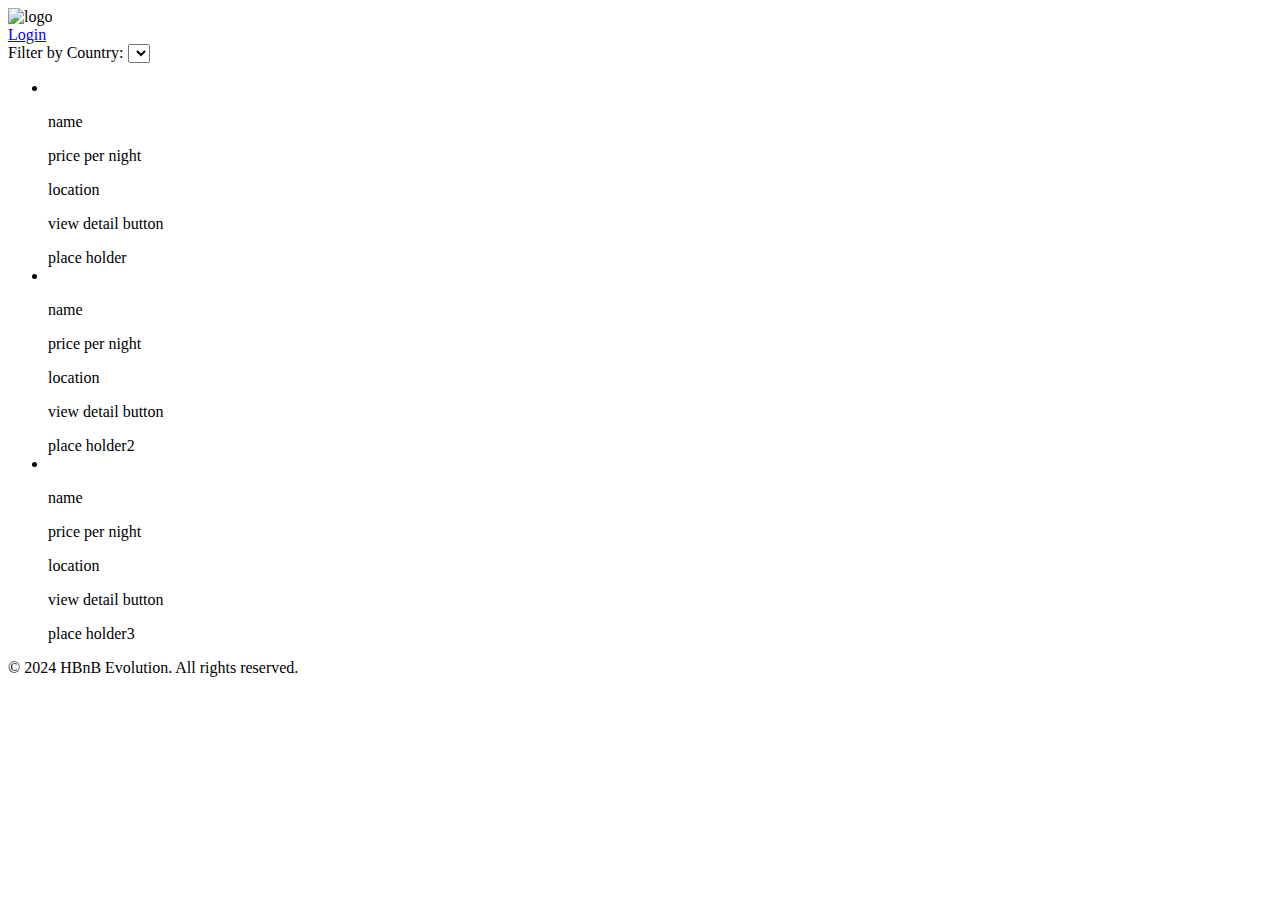
==== base_files/page/index.html @ 12bb0075 "Update header and footer in HTML files" ====
<!DOCTYPE html>
<html lang="en">
<head>
    <meta charset="UTF-8">
    <meta name="viewport" content="width=device-width, initial-scale=1.0">
    <title>List of Places</title>
    <link rel="stylesheet" href="styles.css">
</head>
<body>
    <header>
        <img src="logo.png" alt="logo" class="logo">
        <nav>
            <a href="login.html" id="login-link" class="login-button">Login</a>
        </nav>
    </header>
    <main>
        <section id="filter">
            <label for="country-filter">Filter by Country:</label>
            <select id="country-filter">
                <!-- Options will be populated dynamically -->
            </select>
        </section>
        <section id="places-list">
            <ul class="place-card"><!--you need to use DOM to populate-->
                <li><img src="" alt=""><p>name</p><p>price per night</p><p>location</p><p>view detail button</p>place holder</li>
                <li><img src="" alt=""><p>name</p><p>price per night</p><p>location</p><p>view detail button</p>place holder2</li>
                <li><img src="" alt=""><p>name</p><p>price per night</p><p>location</p><p>view detail button</p>place holder3</li>
            </ul>
        </section>
    </main>
    <div>
    <footer>
        <p>&copy; 2024 HBnB Evolution. All rights reserved.</p>
    </footer>
    </div>
    <script src="scripts.js"></script>
</body>
</html>
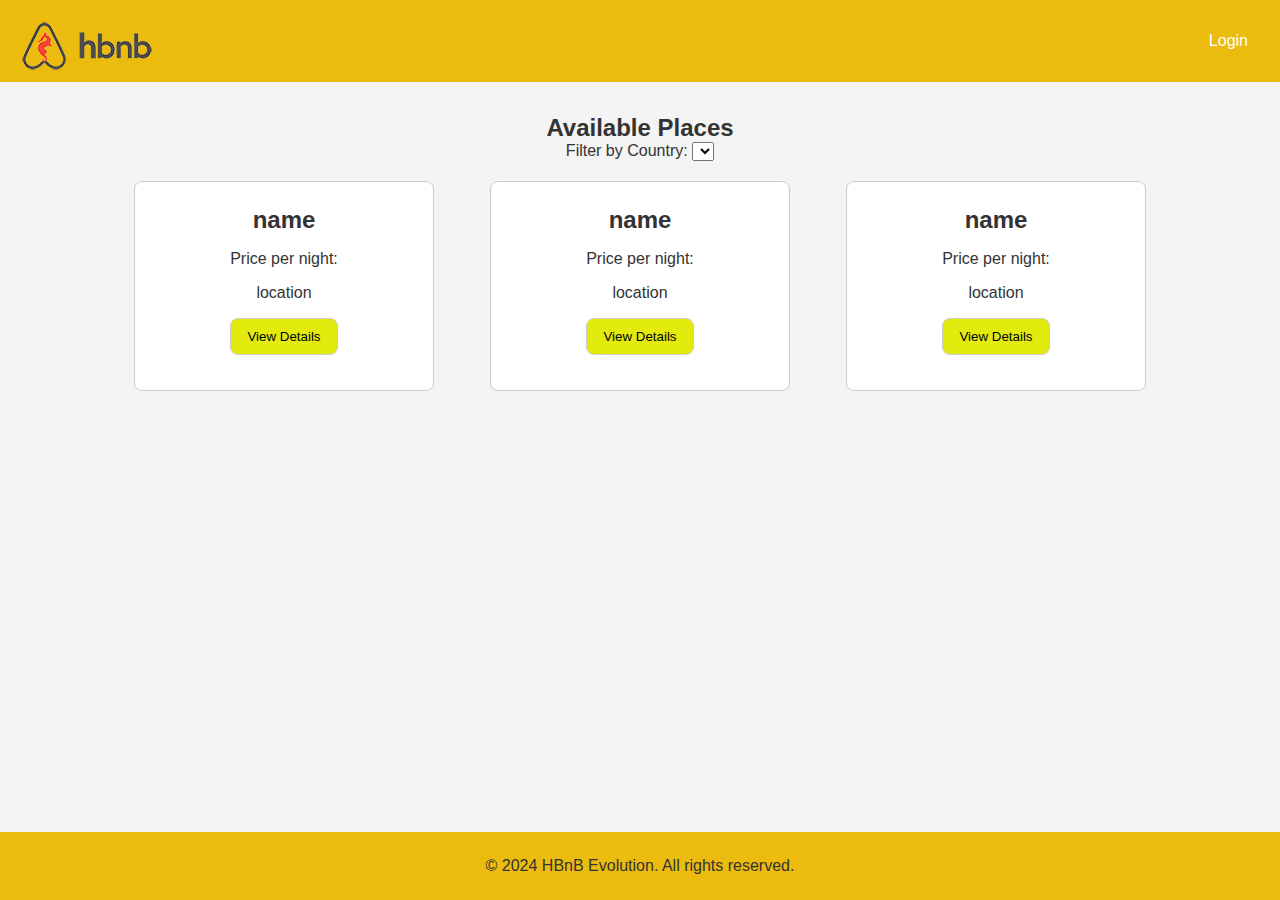
==== commit 5c74d1f7: "chore: Add Flask-Cors dependency and enable CORS for all routes" ====
--- a/base_files/page/index.html
+++ b/base_files/page/index.html
@@ -8,24 +8,51 @@
 </head>
 <body>
     <header>
-        <img src="logo.png" alt="logo" class="logo">
+        <img src="images/logo.png" alt="logo" class="logo">
         <nav>
             <a href="login.html" id="login-link" class="login-button">Login</a>
         </nav>
     </header>
     <main>
         <section id="filter">
+            <h2>Available Places</h2>
             <label for="country-filter">Filter by Country:</label>
             <select id="country-filter">
                 <!-- Options will be populated dynamically -->
             </select>
         </section>
         <section id="places-list">
-            <ul class="place-card"><!--you need to use DOM to populate-->
-                <li><img src="" alt=""><p>name</p><p>price per night</p><p>location</p><p>view detail button</p>place holder</li>
-                <li><img src="" alt=""><p>name</p><p>price per night</p><p>location</p><p>view detail button</p>place holder2</li>
-                <li><img src="" alt=""><p>name</p><p>price per night</p><p>location</p><p>view detail button</p>place holder3</li>
+            <div class="parent-container">
+            <ul class="grid-container"><!--you need to use DOM to populate-->
+                <div class="place-card">
+                    <li class="pcard">
+                        <img src="images/" alt="">
+                        <h2>name</h2>
+                        <p>Price per night:</p>
+                        <p>location</p>
+                        <button type="button" class="details-button">View Details</button>
+                    </li>
+                </div>
+                <div class="place-card">
+                    <li class="pcard">
+                        <img src="images/" alt="">
+                        <h2>name</h2>
+                        <p>Price per night:</p>
+                        <p>location</p>
+                        <button type="button" class="details-button">View Details</button>
+                    </li>
+                </div>
+                <div class="place-card">
+                    <li class="pcard">
+                        <img src="images/" alt="">
+                        <h2>name</h2>
+                        <p>Price per night:</p>
+                        <p>location</p>
+                        <button type="button" class="details-button">View Details</button>
+                    </li>
+                </div>
             </ul>
+        </div>
         </section>
     </main>
     <div>
@@ -33,6 +60,6 @@
         <p>&copy; 2024 HBnB Evolution. All rights reserved.</p>
     </footer>
     </div>
-    <script src="scripts.js"></script>
+    <script src="/base_files/script/script.js"></script>
 </body>
 </html>
--- a/base_files/page/styles.css
+++ b/base_files/page/styles.css
@@ -0,0 +1,126 @@
+/*
+  This is a SAMPLE File to get you started. Follow the instructions on the project to complete the tasks.
+  You'll probably need to override some of theese styles.
+*/
+
+* {
+    box-sizing: border-box;
+    margin: 0;
+    padding: 0;
+    font-family: Arial, sans-serif;
+}
+
+body {
+    background-color: #f4f4f4;
+    color: #333;
+}
+
+header {
+    background-color: #ebbb0e;
+    color: #fff;
+    padding: 1rem;
+}
+footer {
+    background-color: #ebbb0e;
+    position: absolute;
+    bottom: 0;
+    width: 100%;
+    padding: 25px;
+}
+footer p {
+    text-align: center;
+}
+nav {
+    display: flex;
+    justify-content: flex-end;
+    padding: 1rem;
+}
+nav a {
+    color: #fff;
+    text-decoration: none;
+    margin-left: 1rem;
+}
+.logo {
+    float: left;
+}
+main {
+    padding: 2rem;
+}
+.place-card, .review-card {
+    margin: 20px;
+    padding: 10px;
+    border: 1px solid #ddd;
+    border-radius: 10px;
+}
+ul {
+    margin: 0 auto;
+    text-align: center;
+}
+.pcard {
+    display: inline-grid;
+    vertical-align: top;
+}
+.grid-container {
+    display: grid;
+    grid-template-columns: repeat(auto-fill, minmax(200px, 1fr));
+    gap: 16px;
+    list-style-type: none;
+    padding: 0;
+    margin: 0 auto; /* Center the grid container */
+    max-width: 1200px; /* Optional: Set a max-width to constrain the grid */
+    display: flex;
+    justify-content: center;
+}
+
+.place-card {
+    margin: 20px;
+    padding: 10px;
+    border: 1px solid #ddd;
+    border-radius: 10px;
+    width: 300px;
+    height: 210px
+}
+
+ul {
+    margin: 0 auto;
+    text-align: center;
+}
+
+.pcard {
+    display: inline-grid;
+    vertical-align: top;
+}
+
+.place-card {
+    display: flex;
+    flex-direction: column;
+    align-items: center;
+    border: 1px solid #ccc;
+    padding: 16px;
+    border-radius: 8px;
+    background-color: #fff;
+}
+
+.pcard img {
+    max-width: 100%;
+    height: auto;
+    border-radius: 8px;
+}
+
+.pcard h2, .pcard p, .pcard button {
+    margin: 8px 0;
+}
+#filter {
+    text-align: center;
+}
+.parent-container {
+    width: 100%;
+    display: flex;
+    justify-content: center;
+}
+.details-button {
+    background-color: #e3eb0e;
+    border: 1px solid #ccc;
+    padding: 10px;
+    border-radius: 8px;
+}
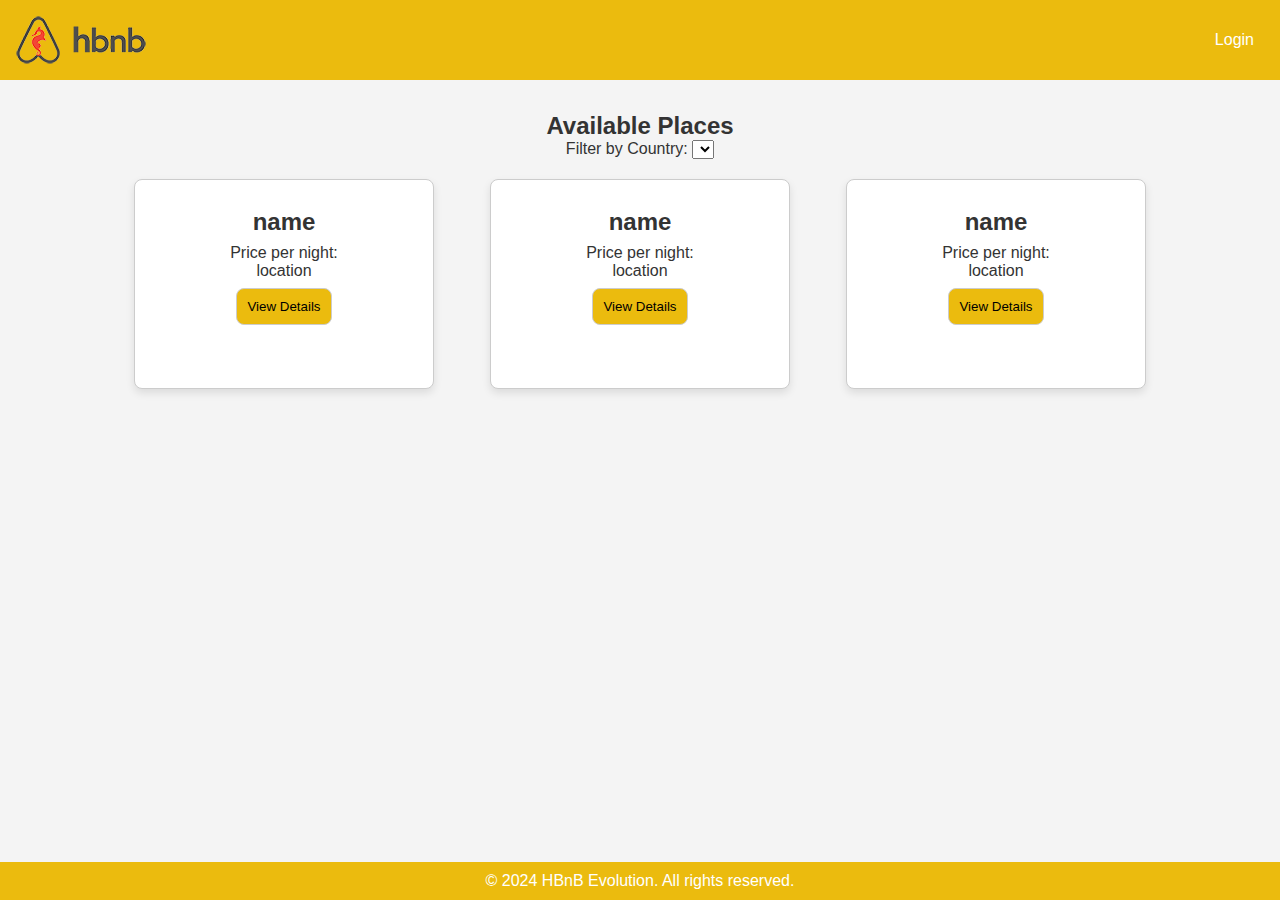
==== commit 900dbad4: "chore: Update HTML files with new review section and button" ====
--- a/base_files/page/index.html
+++ b/base_files/page/index.html
@@ -21,17 +21,16 @@
                 <!-- Options will be populated dynamically -->
             </select>
         </section>
-        <section id="places-list">
+         <section id="places-list">
             <div class="parent-container">
-            <ul class="grid-container"><!--you need to use DOM to populate-->
+            <ul class="grid-container">
                 <div class="place-card">
                     <li class="pcard">
                         <img src="images/" alt="">
                         <h2>name</h2>
                         <p>Price per night:</p>
                         <p>location</p>
-                        <button type="button" class="details-button">View Details</button>
-                    </li>
+                        <a href="place.html"><button type="button" class="details-button">View Details</button></a></li>
                 </div>
                 <div class="place-card">
                     <li class="pcard">
@@ -39,8 +38,7 @@
                         <h2>name</h2>
                         <p>Price per night:</p>
                         <p>location</p>
-                        <button type="button" class="details-button">View Details</button>
-                    </li>
+                        <a href="place.html"><button type="button" class="details-button">View Details</button></a>                    </li>
                 </div>
                 <div class="place-card">
                     <li class="pcard">
@@ -48,7 +46,7 @@
                         <h2>name</h2>
                         <p>Price per night:</p>
                         <p>location</p>
-                        <button type="button" class="details-button">View Details</button>
+                        <a href="place.html"><button type="button" class="details-button">View Details</button></a>
                     </li>
                 </div>
             </ul>
--- a/base_files/page/styles.css
+++ b/base_files/page/styles.css
@@ -7,12 +7,15 @@
     box-sizing: border-box;
     margin: 0;
     padding: 0;
-    font-family: Arial, sans-serif;
+    font-family: Proxima Nova, sans-serif;
 }
 
 body {
     background-color: #f4f4f4;
     color: #333;
+    display: flex;
+    flex-direction:column;
+    min-height: 100vh;
 }
 
 header {
@@ -29,6 +32,7 @@
 }
 footer p {
     text-align: center;
+    color: #fff;
 }
 nav {
     display: flex;
@@ -44,6 +48,7 @@
     float: left;
 }
 main {
+    flex: 1;
     padding: 2rem;
 }
 .place-card, .review-card {
@@ -67,7 +72,7 @@
     list-style-type: none;
     padding: 0;
     margin: 0 auto; /* Center the grid container */
-    max-width: 1200px; /* Optional: Set a max-width to constrain the grid */
+    max-width: 1200px;  /*Optional: Set a max-width to constrain the grid */
     display: flex;
     justify-content: center;
 }
@@ -78,7 +83,7 @@
     border: 1px solid #ddd;
     border-radius: 10px;
     width: 300px;
-    height: 210px
+    height: 210px;
 }
 
 ul {
@@ -119,8 +124,204 @@
     justify-content: center;
 }
 .details-button {
-    background-color: #e3eb0e;
+    background-color: #ebbb0e;
     border: 1px solid #ccc;
     padding: 10px;
     border-radius: 8px;
 }
+.review-card {
+        list-style-type: none;
+        text-align: left;
+}
+.place-info {
+    margin: 20px;
+    padding: 10px;
+    border: 1px solid #ddd;
+    border-radius: 10px;
+    text-align: center;
+}
+
+#place-details h2 {
+    text-align: center;
+}
+
+.submit-button {
+    width: 100%;
+    margin: 0 auto;
+    padding: 10px;
+    background-color: #ebbb0e;
+    border: 1px solid #ccc;
+    border-radius: 8px;
+    display: block;
+}
+
+header {
+    display: flex;
+    justify-content: space-between;
+    align-items: center;
+    padding: 10px;
+}
+
+nav {
+    display: flex;
+    gap: 10px; /* Optional: Add some space between the nav items */
+}
+
+#add-review {
+    display: flex;
+    flex-direction: column;
+    gap: 20px; /* Add space between the form elements */
+    padding: 20px;
+}
+
+#add-review h2 {
+    text-align: center;
+}
+
+.rating {
+    display: flex;
+    align-items: center;
+    gap: 10px; /* Add space between the label and the select box */
+}
+
+footer {
+    display: flex;
+    justify-content: center;
+    padding: 10px;
+}
+
+@media (max-width: 768px) {
+    .place-card {
+        flex: 1 1 calc(50% - 1rem); /* 2 cards per row */
+    }
+}
+
+@media (max-width: 480px) {
+    .place-card {
+        flex: 1 1 100%; /* 1 card per row */
+    }
+}
+
+.container {
+    display: flex;
+    flex-wrap: wrap;
+    gap: 1rem;
+}
+
+.place-card {
+    flex: 1 1 calc(33.333% - 1rem); /* 3 cards per row */
+    background-color: #fff;
+    padding: 20px;
+    border: 1px solid #ccc;
+    border-radius: 8px;
+    box-shadow: 0 4px 8px rgba(0, 0, 0, 0.1);
+}
+
+.place-card img {
+    max-width: 100%;
+    height: auto;
+}
+
+.place-card h3, .place-card p {
+    margin: 0;
+    padding: 0;
+}
+
+#review-text {
+    width: 100%;
+    height: 4rem;
+    justify-content: center;
+    margin-top: 10px;
+}
+#review-form {
+    margin-top: 10px;
+}
+
+.rating {
+    margin-top: 10px;
+    margin-bottom: 10px;
+}
+.login-html {
+    height: 100%;
+  }
+
+  .login-body {
+    height: 100%;
+    margin: 0;
+    font-family: Arial, Helvetica, sans-serif;
+    display: grid;
+    justify-items: center;
+    align-items: center;
+    background-color: #3a3a3a;
+  }
+
+  #main-holder {
+    width: 50%;
+    height: 70%;
+    display: grid;
+    justify-items: center;
+    align-items: center;
+    background-color: #ebbb0e;
+    border-radius: 7px;
+    box-shadow: 0px 0px 5px 2px black;
+  }
+
+  #login-error-msg-holder {
+    width: 100%;
+    height: 100%;
+    display: grid;
+    justify-items: center;
+    align-items: center;
+  }
+
+  #login-error-msg {
+    width: 23%;
+    text-align: center;
+    margin: 0;
+    padding: 5px;
+    font-size: 12px;
+    font-weight: bold;
+    color: #8a0000;
+    border: 1px solid #8a0000;
+    background-color: #e58f8f;
+    opacity: 0;
+  }
+
+  #error-msg-second-line {
+    display: block;
+  }
+
+  #login-form {
+    align-self: flex-start;
+    display: grid;
+    justify-items: center;
+    align-items: center;
+  }
+
+  .login-form-field::placeholder {
+    color: #3a3a3a;
+  }
+
+  .login-form-field {
+    border: none;
+    border-bottom: 1px solid #3a3a3a;
+    margin-bottom: 10px;
+    border-radius: 3px;
+    outline: none;
+    padding: 0px 0px 5px 5px;
+  }
+
+  #login-form-submit {
+    width: 100%;
+    padding: 7px;
+    border: none;
+    border-radius: 5px;
+    color: rgb(255, 254, 254);
+    font-weight: bold;
+    background-color: #3a3a3a;
+    cursor: pointer;
+    outline: none;
+  }
+  #username-field, #password-field {
+    background-color: rgb(231, 231, 231);
+  }
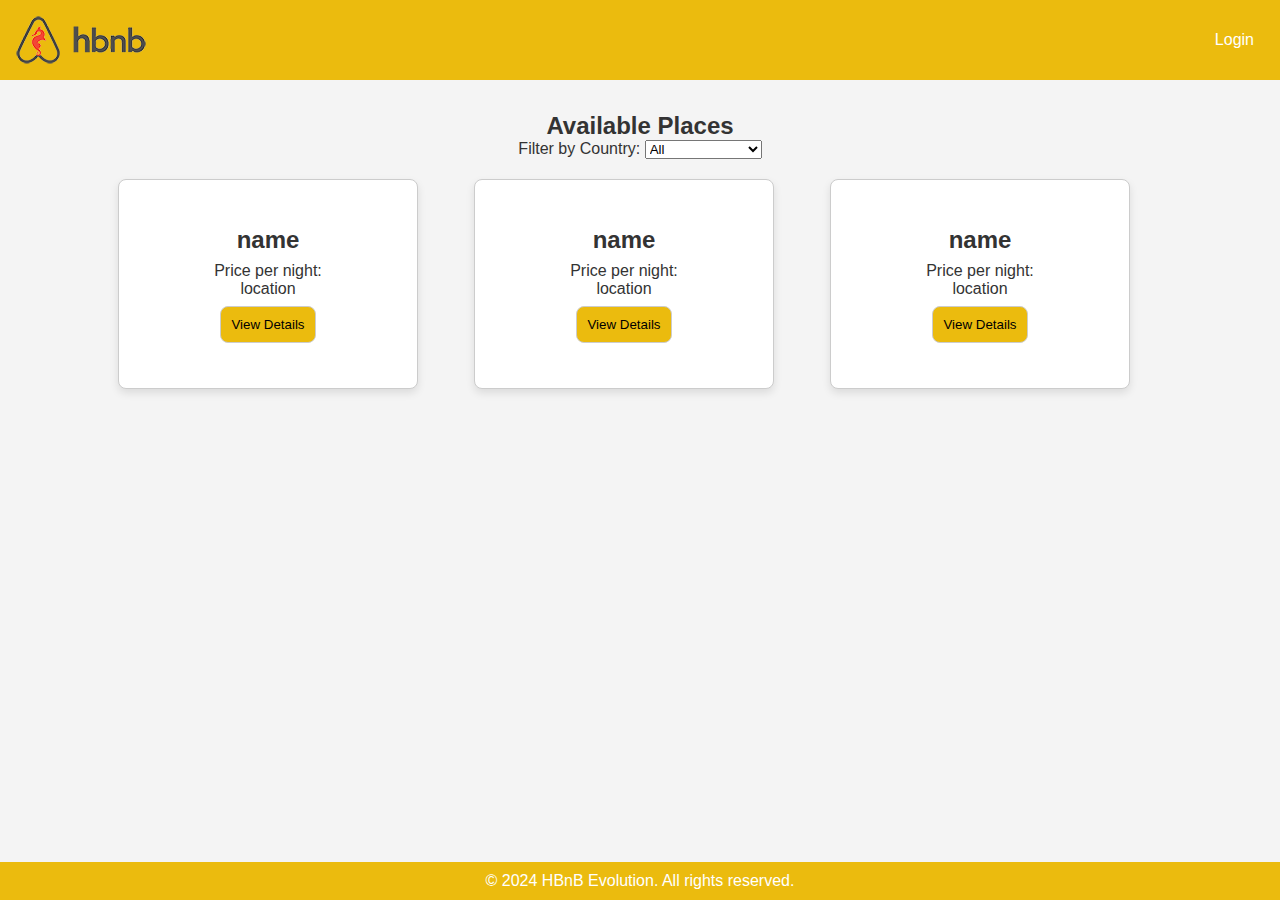
==== commit d15f0126: "chore: Update JavaScript file references in HTML files" ====
--- a/base_files/page/index.html
+++ b/base_files/page/index.html
@@ -58,6 +58,6 @@
         <p>&copy; 2024 HBnB Evolution. All rights reserved.</p>
     </footer>
     </div>
-    <script src="/base_files/script/script.js"></script>
+    <script src="/base_files/script/login.js"></script>
 </body>
 </html>
--- a/base_files/page/styles.css
+++ b/base_files/page/styles.css
@@ -67,14 +67,12 @@
 }
 .grid-container {
     display: grid;
-    grid-template-columns: repeat(auto-fill, minmax(200px, 1fr));
+    grid-template-columns: repeat(3, 1fr); /* Three columns */
     gap: 16px;
     list-style-type: none;
     padding: 0;
     margin: 0 auto; /* Center the grid container */
-    max-width: 1200px;  /*Optional: Set a max-width to constrain the grid */
-    display: flex;
-    justify-content: center;
+    max-width: 1200px;
 }
 
 .place-card {
@@ -84,6 +82,15 @@
     border-radius: 10px;
     width: 300px;
     height: 210px;
+    border: 1px solid #ddd;
+    border-radius: 10px;
+    background-color: #fff;
+    align-items: center;
+    display: flex;
+    justify-content: center;
+    flex-direction: column;
+
+    float: left;
 }
 
 ul {
@@ -94,16 +101,6 @@
 .pcard {
     display: inline-grid;
     vertical-align: top;
-}
-
-.place-card {
-    display: flex;
-    flex-direction: column;
-    align-items: center;
-    border: 1px solid #ccc;
-    padding: 16px;
-    border-radius: 8px;
-    background-color: #fff;
 }
 
 .pcard img {
@@ -120,8 +117,14 @@
 }
 .parent-container {
     width: 100%;
-    display: flex;
+    display: grid;
     justify-content: center;
+    grid-template-columns: auto auto auto; /* Three columns */
+    gap: 16px;
+    list-style-type: none;
+    padding: 0;
+    margin: 0 auto; /* Center the grid container */
+    max-width: 1200px;
 }
 .details-button {
     background-color: #ebbb0e;
@@ -188,6 +191,8 @@
     display: flex;
     justify-content: center;
     padding: 10px;
+    bottom: 0;
+    position: fixed;
 }
 
 @media (max-width: 768px) {
